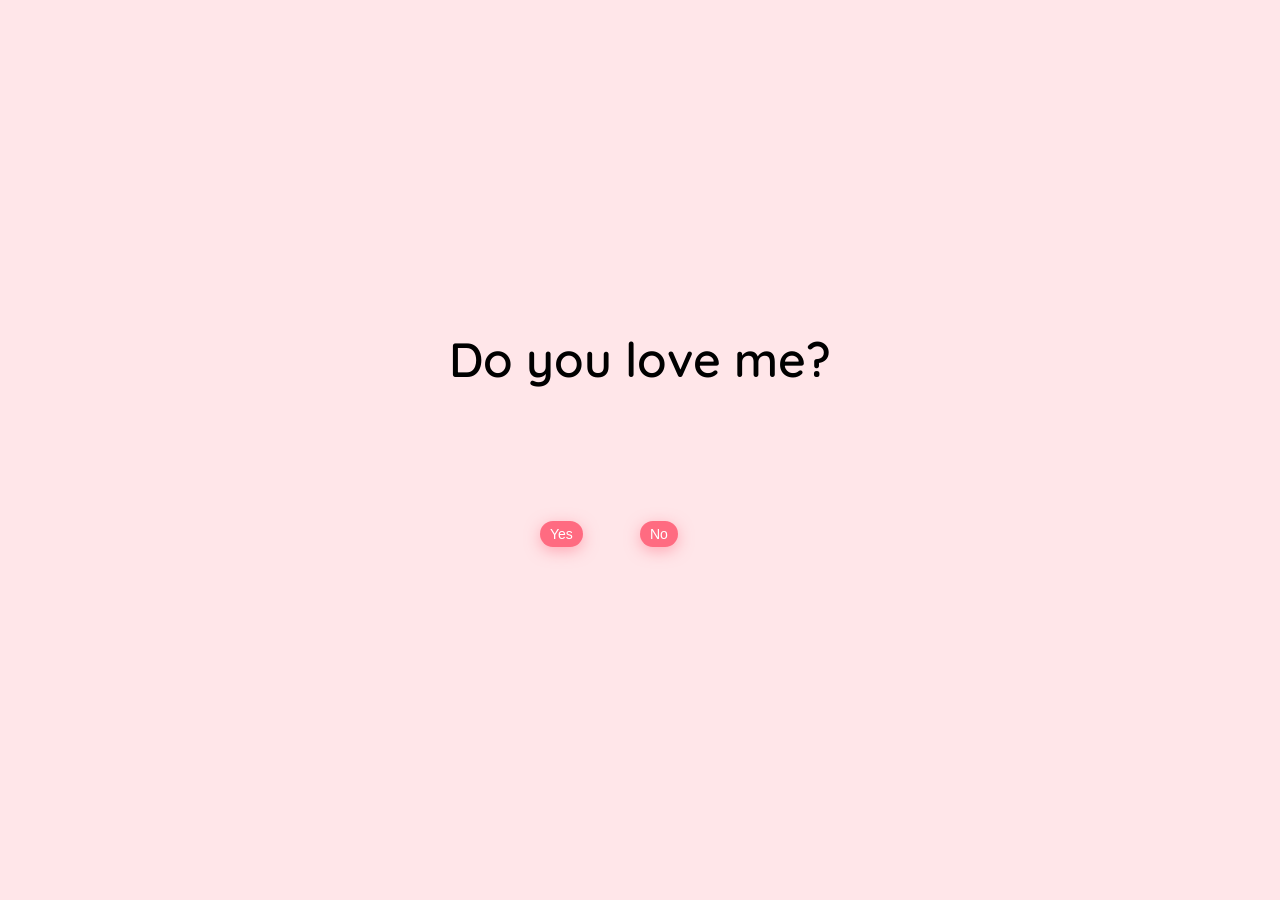
==== Dodging Button.html @ e0b7ed85 "Add files via upload" ====
<!DOCTYPE html>
<html lang="en">
<head>
<meta charset="UTF-8" />
<meta name="viewport" content="width=device-width, initial-scale=1.0" />
<link rel="preconnect" href="https://fonts.googleapis.com" />
<link rel="preconnect" href="https://fonts.gstatic.com" crossorigin />
<link href="https://fonts.googleapis.com/css2?family=Quicksand:wght@300..700&display=swap" rel="stylesheet" />
<title>Do you love me?</title>
<style>
* {
  margin: 0;
  padding: 0;
  box-sizing: border-box;
}
body {
  display: flex;
  justify-content: center;
  align-items: center;
  flex-direction: column;
  height: 100vh;
  background-color: #ffe6e9;
  font-family: 'Quicksand', sans-serif;
  overflow: hidden;
}

.container {
  text-align: center;
}

.local-gif, .gif-result {
  max-width: 300px;
  border-radius: 10px;
  display: block;
  margin: 0 auto 2rem;
}

.question {
  font-size: 3rem; 
  font-weight: 600;
  margin-bottom: 2rem;
}

.button-container {
  position: relative;
  width: 1000px;
  height: 300px; 
  margin: 0 auto 2rem;
}

.btn {
  border: none;
  border-radius: 50px;
  padding: 5px 10px; 
  font-size: 14px;
  cursor: pointer;
  background-color: #ff6b81;
  color: white;
  box-shadow: 0px 4px 15px rgba(255,107,129,0.5);
  transition: all 0.2s ease;
  position: absolute; /* allow free positioning */
}
.btn:hover {
  background-color: #ffa4b1;
  transform: scale(1.1);
  box-shadow: 0px 6px 20px rgba(255,107,129,0.7);
}

.result-container {
  display: none;
  text-align: center;
}

.result-container h2 {
  font-size: 2.5rem;
  margin-top: 1rem;
}

.heart-container {
  display: none;
  position: relative;
  width: 600px;
  height: 600px;
  margin-top: 20px;
}

.particle {
  position: absolute;
  width: 6px;
  height: 6px;
  background-color: #9b59b6;
  border-radius: 50%;
  opacity: 0;
  animation: appear 0.5s forwards;
}

@keyframes appear {
  0% { opacity: 0; transform: scale(0); }
  100% { opacity: 1; transform: scale(1); }
}

.heart-text {
  position: absolute;
  top: 50%;
  left: 50%;
  transform: translate(-50%, -50%);
  color: #e74c3c;
  font-size: 2.5rem;
  font-family: 'Quicksand', sans-serif;
  text-align: center;
  pointer-events: none;
}
</style>
</head>
<body>

<div class="question-container container">
  <video class="local-gif" src="Reply me love.mp4" autoplay muted loop></video>
  <h2 class="question">Do you love me?</h2>
  <div class="button-container">
    <button class="yes-btn btn" style="top: 100px; left: 400px;">Yes</button>
    <button class="no-btn btn" style="top: 100px; left: 500px;">No</button>
  </div>
</div>

<div class="heart-container" id="heart-container">
  <div class="heart-text">I ❤️ You</div>
</div>

<div class="result-container container">
  <video class="gif-result" src="Love me.mp4" autoplay loop></video>
  <h2>I knew it😍!</h2>
</div>

<script>
const yesBtn = document.querySelector('.yes-btn');
const noBtn = document.querySelector('.no-btn');
const questionContainer = document.querySelector('.question-container');
const resultContainer = document.querySelector('.result-container');
const heartContainer = document.getElementById('heart-container');

// Yes button click -> heart animation
yesBtn.addEventListener('click', () => {
  questionContainer.style.display = 'none';
  heartContainer.style.display = 'block';

  const numParticles = 500;
  const centerX = 300;
  const centerY = 300;
  const scale = 18;

  for (let i = 0; i < numParticles; i++) {
    const t = Math.PI * 2 * i / numParticles;
    const x = 16 * Math.pow(Math.sin(t), 3);
    const y = 13 * Math.cos(t) - 5 * Math.cos(2*t) - 2 * Math.cos(3*t) - Math.cos(4*t);

    const particle = document.createElement('div');
    particle.className = 'particle';
    particle.style.left = `${centerX + x * scale}px`;
    particle.style.top = `${centerY - y * scale}px`;
    particle.style.animationDelay = `${i * 0.004}s`;
    heartContainer.appendChild(particle);
  }

  setTimeout(() => {
    heartContainer.style.display = 'none';
    resultContainer.style.display = 'block';
  }, 4000);
});

// No button chaotic movement inside container
function moveNoButton() {
  const container = noBtn.parentElement;
  const btnWidth = noBtn.offsetWidth;
  const btnHeight = noBtn.offsetHeight;

  const maxX = container.offsetWidth - btnWidth;
  const maxY = container.offsetHeight - btnHeight;

  const randomX = Math.floor(Math.random() * maxX);
  const randomY = Math.floor(Math.random() * maxY);

  noBtn.style.left = `${randomX}px`;
  noBtn.style.top = `${randomY}px`;
}

noBtn.addEventListener('mouseenter', moveNoButton);

document.addEventListener('mousemove', (e) => {
  const rect = noBtn.getBoundingClientRect();
  const distance = Math.hypot(e.clientX - (rect.left + rect.width/2), e.clientY - (rect.top + rect.height/2));
  if(distance < 150){
    moveNoButton();
  }
});
</script>

</body>
</html>
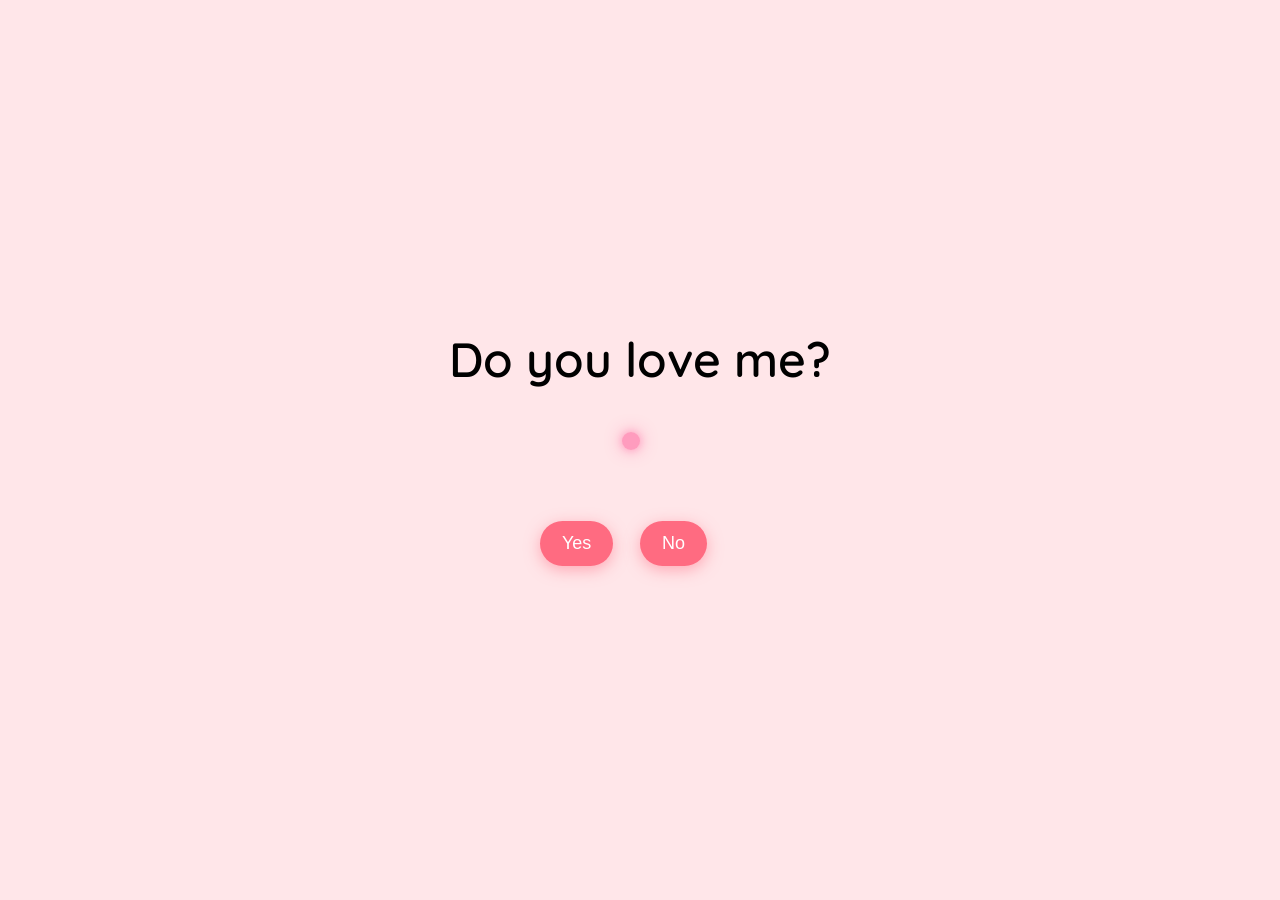
==== commit c5355fc0: "Enhance UI with neon cursor and button effects Added a neon cursor effect and improved button intera" ====
--- a/Dodging Button.html
+++ b/Dodging Button.html
@@ -22,6 +22,19 @@
   background-color: #ffe6e9;
   font-family: 'Quicksand', sans-serif;
   overflow: hidden;
+  cursor: none;
+}
+
+.neon-cursor {
+  position: fixed;
+  width: 18px;
+  height: 18px;
+  border-radius: 50%;
+  background: rgba(255, 46, 126, 0.4);
+  box-shadow: 0 0 10px rgba(255, 46, 126, 0.4), 0 0 20px rgba(255, 46, 126, 0.3);
+  pointer-events: none;
+  transform: translate(-50%, -50%);
+  z-index: 9999;
 }
 
 .container {
@@ -36,7 +49,7 @@
 }
 
 .question {
-  font-size: 3rem; 
+  font-size: 3rem;
   font-weight: 600;
   margin-bottom: 2rem;
 }
@@ -44,21 +57,21 @@
 .button-container {
   position: relative;
   width: 1000px;
-  height: 300px; 
+  height: 300px;
   margin: 0 auto 2rem;
 }
 
 .btn {
   border: none;
   border-radius: 50px;
-  padding: 5px 10px; 
-  font-size: 14px;
+  padding: 12px 22px;
+  font-size: 18px;
   cursor: pointer;
   background-color: #ff6b81;
   color: white;
   box-shadow: 0px 4px 15px rgba(255,107,129,0.5);
   transition: all 0.2s ease;
-  position: absolute; /* allow free positioning */
+  position: absolute;
 }
 .btn:hover {
   background-color: #ffa4b1;
@@ -110,9 +123,15 @@
   text-align: center;
   pointer-events: none;
 }
+.yes-btn:hover {
+  background-color: #ff2e7e !important;
+  box-shadow: 0 0 25px #ff2e7e, 0 0 50px #ff2e7e;
+}
 </style>
 </head>
 <body>
+
+<div class="neon-cursor" id="cursor"></div>
 
 <div class="question-container container">
   <video class="local-gif" src="Reply me love.mp4" autoplay muted loop></video>
@@ -123,52 +142,61 @@
   </div>
 </div>
 
-<div class="heart-container" id="heart-container">
-  <div class="heart-text">I ❤️ You</div>
-</div>
-
 <div class="result-container container">
   <video class="gif-result" src="Love me.mp4" autoplay loop></video>
   <h2>I knew it😍!</h2>
 </div>
 
+<div class="heart-container" id="heart-container">
+  <div class="heart-text">I L❤️VE You Too!!</div>
+</div>
+
 <script>
+const cursor = document.getElementById('cursor');
+document.addEventListener('mousemove', (e) => {
+  cursor.style.left = e.pageX + 'px';
+  cursor.style.top = e.pageY + 'px';
+  cursor.style.opacity = '1';
+});
+
+document.addEventListener('mouseleave', () => {
+  cursor.style.opacity = '0';
+});
+
 const yesBtn = document.querySelector('.yes-btn');
 const noBtn = document.querySelector('.no-btn');
 const questionContainer = document.querySelector('.question-container');
 const resultContainer = document.querySelector('.result-container');
 const heartContainer = document.getElementById('heart-container');
 
-// Yes button click -> heart animation
 yesBtn.addEventListener('click', () => {
   questionContainer.style.display = 'none';
-  heartContainer.style.display = 'block';
-
-  const numParticles = 500;
-  const centerX = 300;
-  const centerY = 300;
-  const scale = 18;
-
-  for (let i = 0; i < numParticles; i++) {
-    const t = Math.PI * 2 * i / numParticles;
-    const x = 16 * Math.pow(Math.sin(t), 3);
-    const y = 13 * Math.cos(t) - 5 * Math.cos(2*t) - 2 * Math.cos(3*t) - Math.cos(4*t);
-
-    const particle = document.createElement('div');
-    particle.className = 'particle';
-    particle.style.left = `${centerX + x * scale}px`;
-    particle.style.top = `${centerY - y * scale}px`;
-    particle.style.animationDelay = `${i * 0.004}s`;
-    heartContainer.appendChild(particle);
-  }
+  resultContainer.style.display = 'block';
 
   setTimeout(() => {
-    heartContainer.style.display = 'none';
-    resultContainer.style.display = 'block';
-  }, 4000);
-});
-
-// No button chaotic movement inside container
+    resultContainer.style.display = 'none';
+    heartContainer.style.display = 'block';
+
+    const numParticles = 500;
+    const centerX = 300;
+    const centerY = 300;
+    const scale = 18;
+
+    for (let i = 0; i < numParticles; i++) {
+      const t = Math.PI * 2 * i / numParticles;
+      const x = 16 * Math.pow(Math.sin(t), 3);
+      const y = 13 * Math.cos(t) - 5 * Math.cos(2*t) - 2 * Math.cos(3*t) - Math.cos(4*t);
+
+      const particle = document.createElement('div');
+      particle.className = 'particle';
+      particle.style.left = `${centerX + x * scale}px`;
+      particle.style.top = `${centerY - y * scale}px`;
+      particle.style.animationDelay = `${i * 0.004}s`;
+      heartContainer.appendChild(particle);
+    }
+  }, 1500);
+});
+
 function moveNoButton() {
   const container = noBtn.parentElement;
   const btnWidth = noBtn.offsetWidth;
@@ -189,9 +217,7 @@
 document.addEventListener('mousemove', (e) => {
   const rect = noBtn.getBoundingClientRect();
   const distance = Math.hypot(e.clientX - (rect.left + rect.width/2), e.clientY - (rect.top + rect.height/2));
-  if(distance < 150){
-    moveNoButton();
-  }
+  if(distance < 150){ moveNoButton(); }
 });
 </script>
 
@@ -203,3 +229,6 @@
 
 
 
+
+
+
